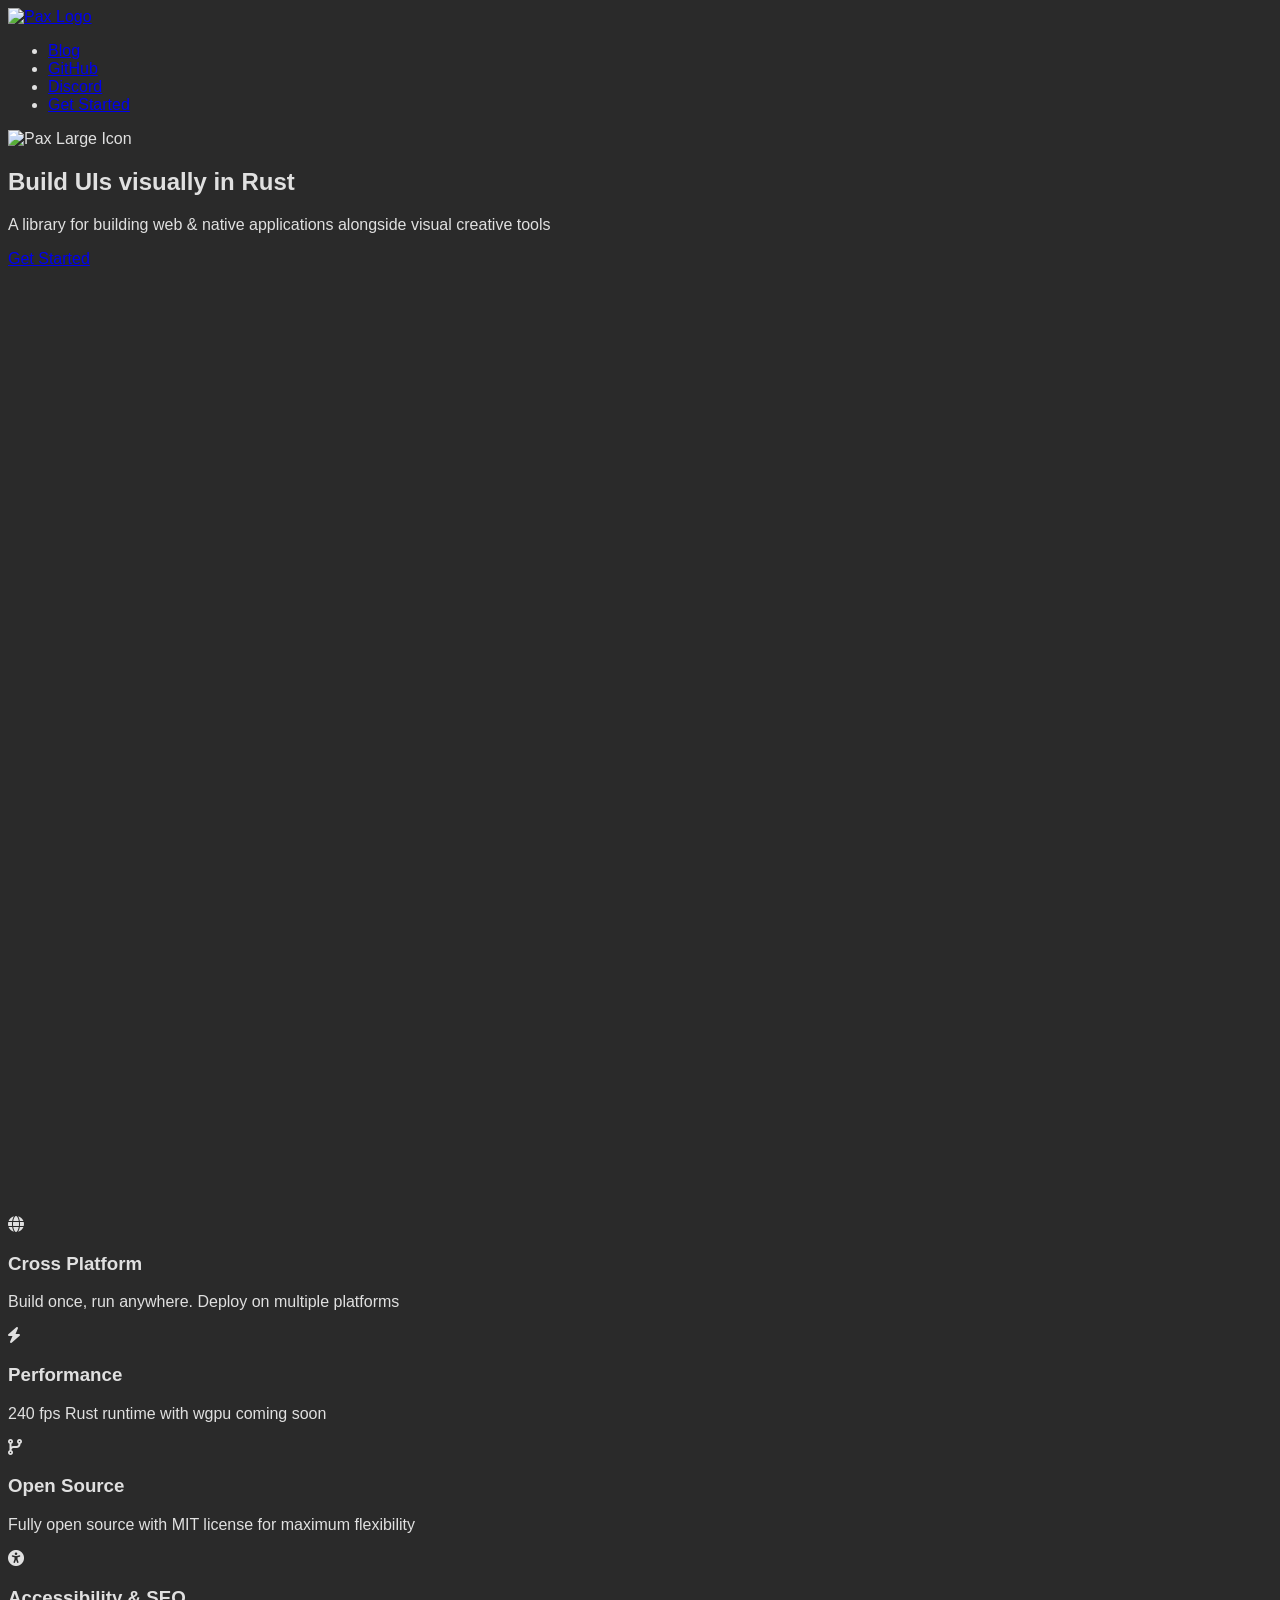
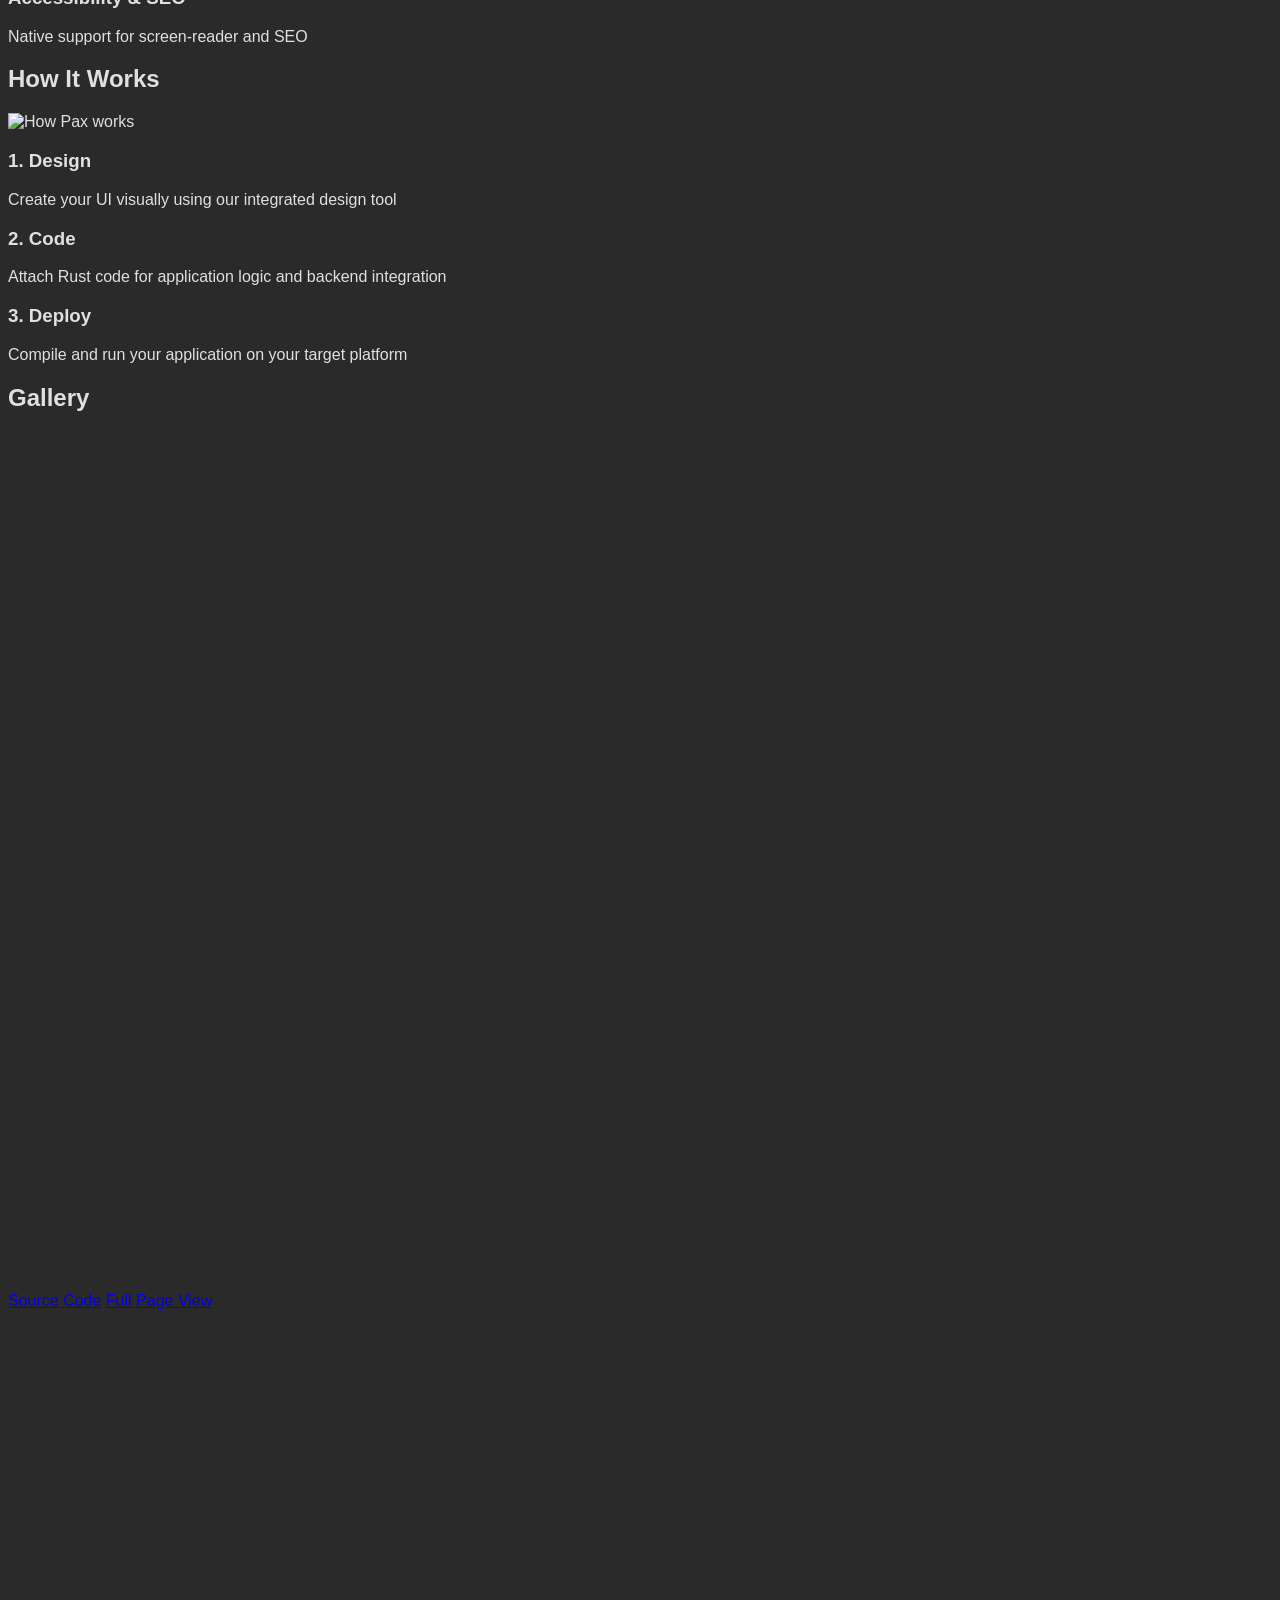
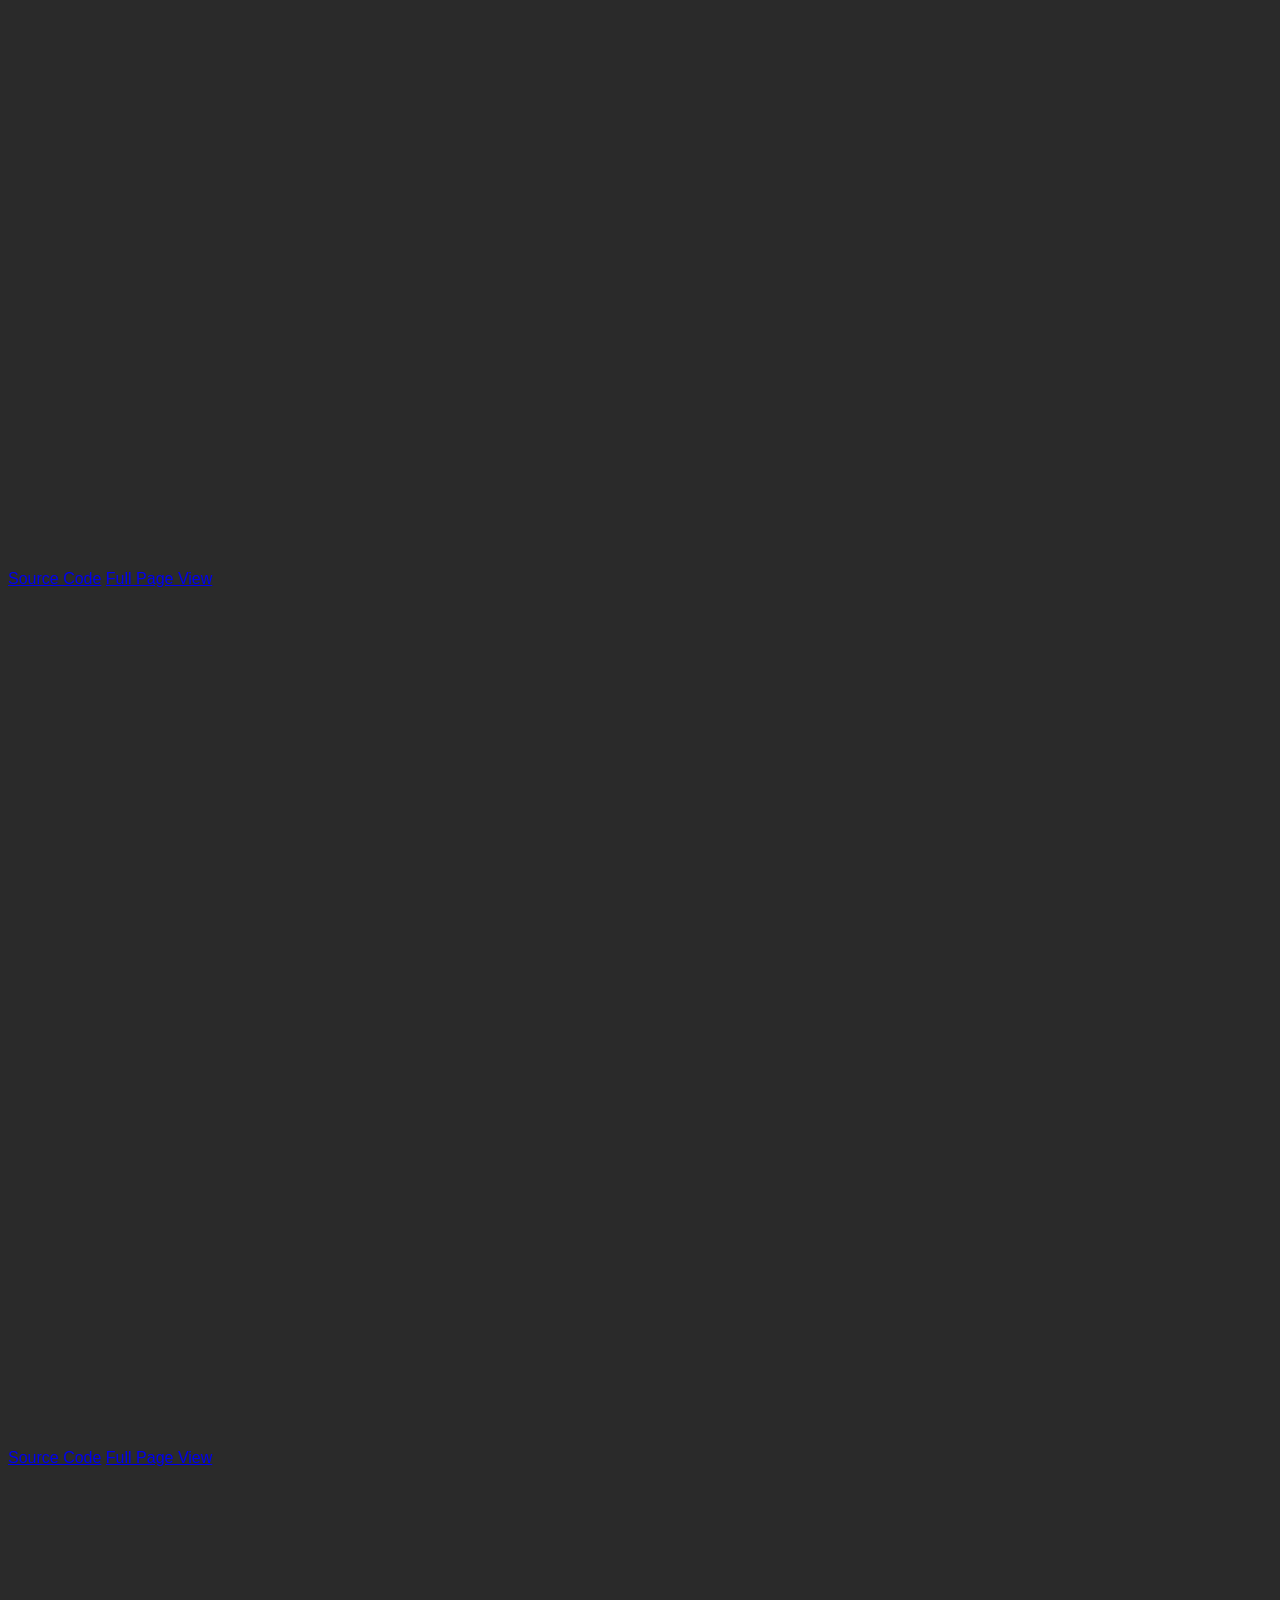
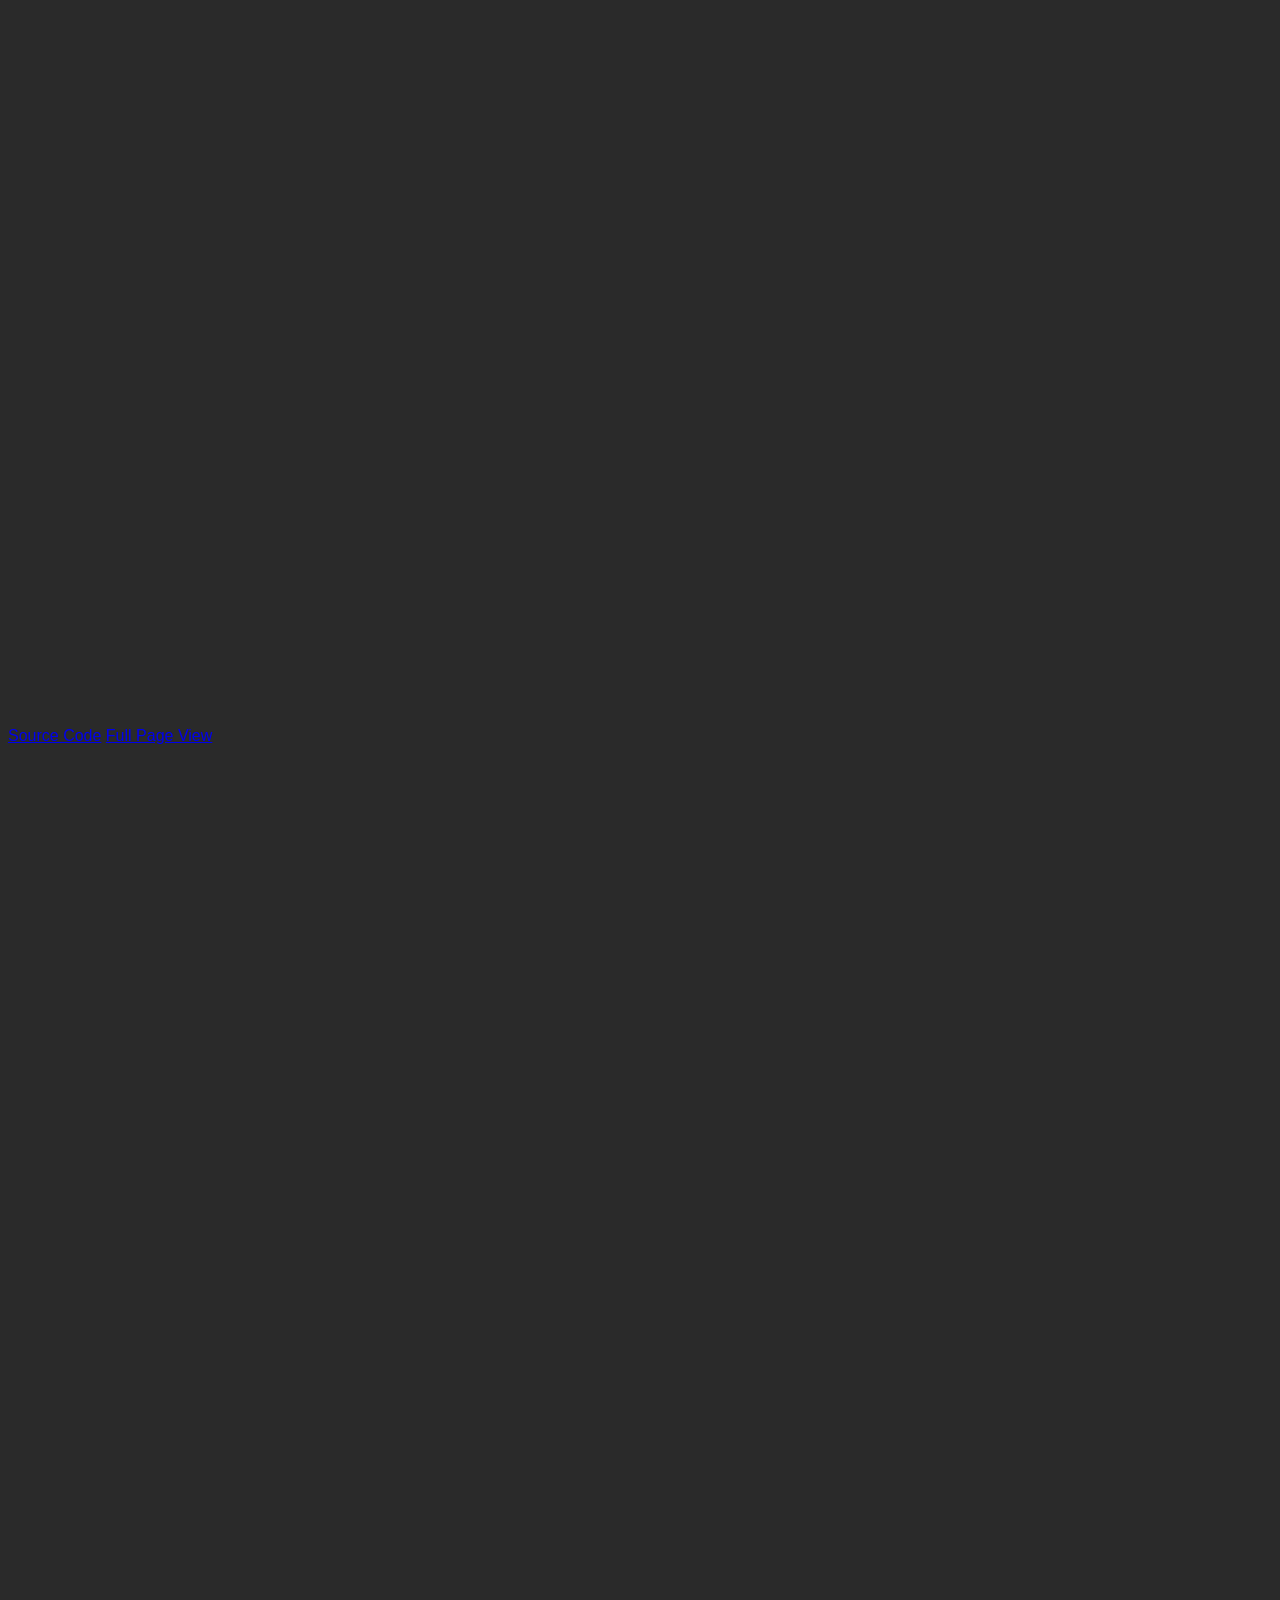
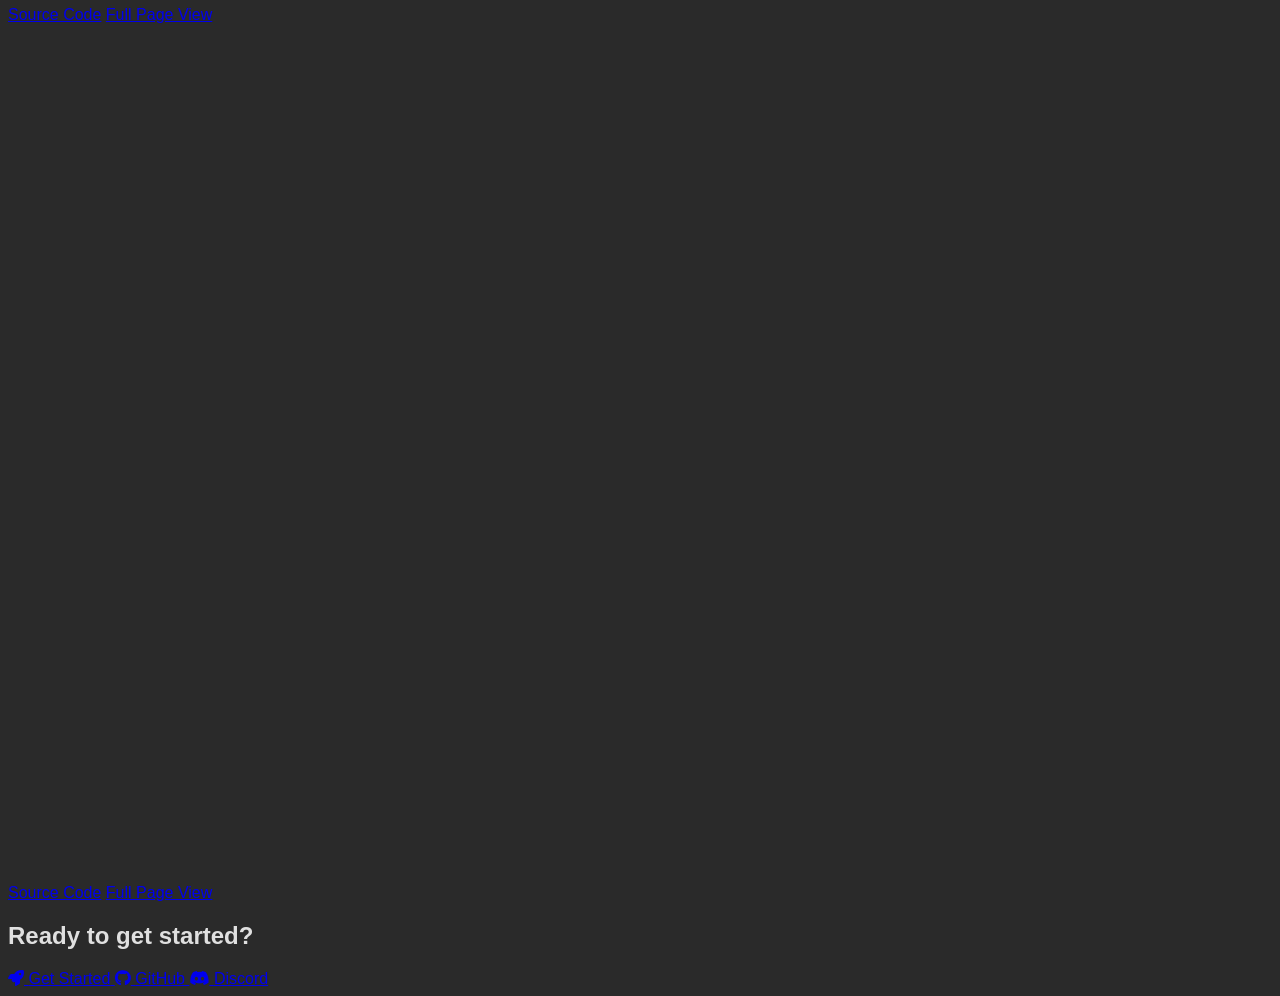
==== public/index.html @ 6b3d0729 "initial commit (copied out of pax repo)" ====
<!doctype html>
<html lang="en">
    <head>
        <meta charset="utf-8">
        <meta name="viewport" content="width=device-width, initial-scale=1.0">
        <title>Pax Web</title>
        <!-- Google tag (gtag.js) -->
         <script async src="https://www.googletagmanager.com/gtag/js?id=G-MG3GLRDHYR"></script>
         <script>
         window.dataLayer = window.dataLayer || [];
         function gtag(){dataLayer.push(arguments);}
         gtag('js', new Date());
    
         gtag('config', 'G-MG3GLRDHYR');
         </script>
    </head>
    <body>
        <link rel="stylesheet" href="https://use.typekit.net/ivu7epf.css">
        <div id="mount">
        </div>
        <script src="pax-interface-web.js"></script>
        <script>
            function checkSize() {
                if (window.innerWidth < 1400 || window.innerHeight < 800) {
                    window.location.href = 'mobile.html';
                } else {
                    if (typeof window.Pax.mount === 'function') {
                        const basePath = window.location.origin + window.location.pathname;
                        window.Pax.mount("#mount", basePath + "pax-cartridge");
                    } else {
                        console.error("Pax cartridge failed to load or was malformed.");
                    }
                }
            }
            // Check size on load
            checkSize();
        </script>
    </body>
</html>
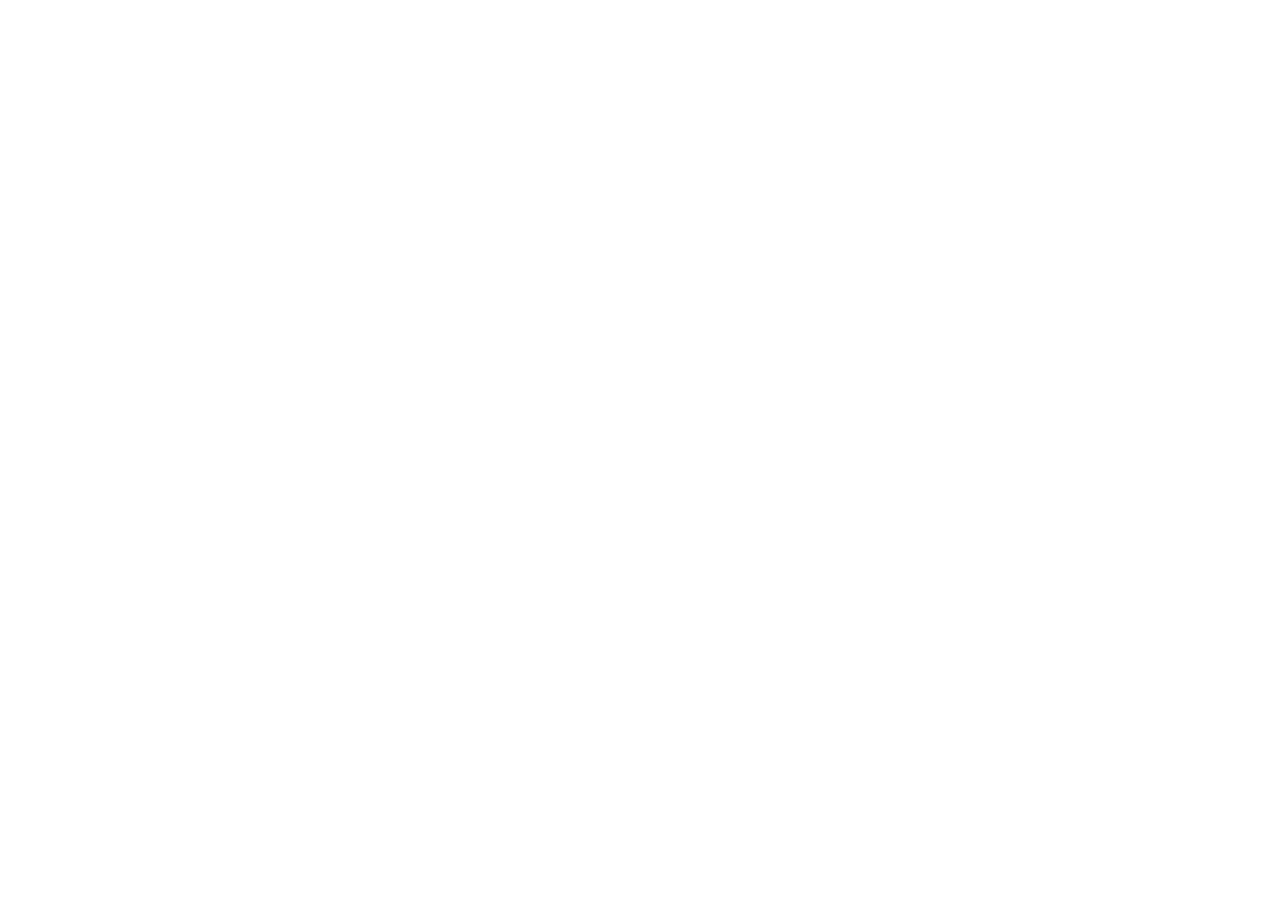
==== commit 9f78b729: "wip" ====
--- a/public/index.html
+++ b/public/index.html
@@ -3,7 +3,7 @@
     <head>
         <meta charset="utf-8">
         <meta name="viewport" content="width=device-width, initial-scale=1.0">
-        <title>Pax Web</title>
+        <title>Pax</title>
         <!-- Google tag (gtag.js) -->
          <script async src="https://www.googletagmanager.com/gtag/js?id=G-MG3GLRDHYR"></script>
          <script>
@@ -20,20 +20,12 @@
         </div>
         <script src="pax-interface-web.js"></script>
         <script>
-            function checkSize() {
-                if (window.innerWidth < 1400 || window.innerHeight < 800) {
-                    window.location.href = 'mobile.html';
-                } else {
-                    if (typeof window.Pax.mount === 'function') {
-                        const basePath = window.location.origin + window.location.pathname;
-                        window.Pax.mount("#mount", basePath + "pax-cartridge");
-                    } else {
-                        console.error("Pax cartridge failed to load or was malformed.");
-                    }
-                }
+            if (typeof window.Pax.mount === 'function') {
+                const basePath = window.location.origin + window.location.pathname;
+                window.Pax.mount("#mount", basePath + "pax-cartridge");
+            } else {
+                console.error("Pax cartridge failed to load or was malformed.");
             }
-            // Check size on load
-            checkSize();
         </script>
     </body>
-</html>+</html>
